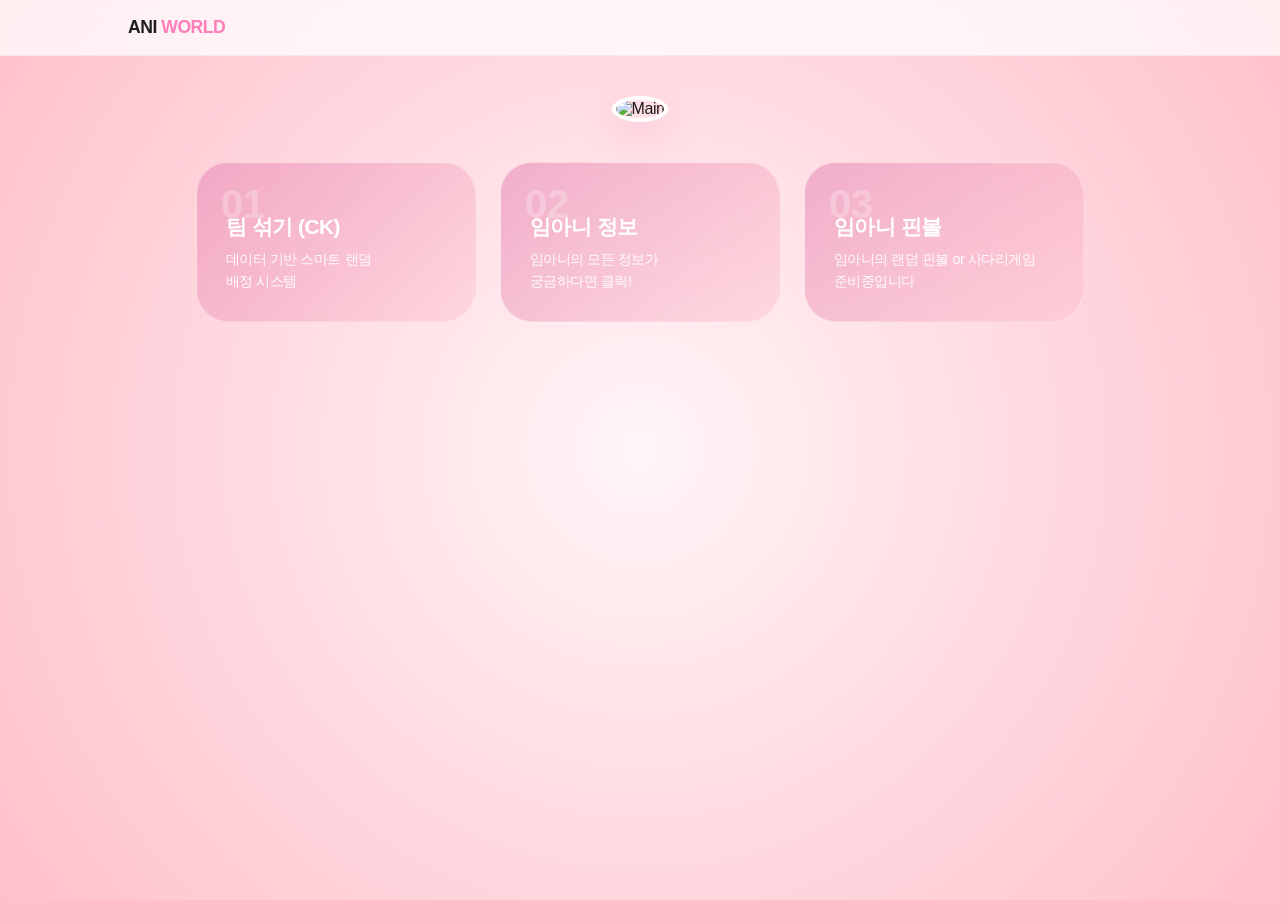
==== index.html @ 62e85752 "Add files via upload" ====
<!DOCTYPE html>
<html lang="ko">
<head>
    <meta charset="UTF-8">
    <meta name="viewport" content="width=device-width, initial-scale=1.0, maximum-scale=1.0, user-scalable=no">
    <title>ANI WORLD</title>
    <link rel="stylesheet" href="style.css">
</head>
<body>
    <header>
        <div class="logo" onclick="location.href='index.html'">ANI <span>WORLD</span></div>
    </header>

    <main id="main-page">
        <div class="main-visual">
            <img src="https://stimg.sooplive.co.kr/NORMAL_BBS/6/7137696/31416899566299e08.gif" alt="Main" class="ani-gif">
        </div>

        <div class="card-wrapper-container">
            <div class="menu-wrapper" onclick="location.href='team.html'">
                <div class="mode-card">
                    <span class="card-num">01</span>
                    <div class="card-title">팀 섞기 (CK)</div>
                    <div class="card-desc">데이터 기반 스마트 랜덤<br>배정 시스템</div>
                </div>
            </div>

            <div class="menu-wrapper" onclick="location.href='info.html'">
                <div class="mode-card">
                    <span class="card-num">02</span>
                    <div class="card-title">임아니 정보</div>
                    <div class="card-desc">임아니의 모든 정보가<br>궁금하다면 클릭!</div>
                </div>
            </div>

            <div class="menu-wrapper" onclick="location.href='fruit.html'">
                <div class="mode-card">
                    <span class="card-num">03</span>
                    <div class="card-title">임아니 핀볼</div>
                    <div class="card-desc">임아니의 랜덤 핀볼 or 사다리게임<br>준비중입니다</div>
                </div>
            </div>
        </div>
    </main>
</body>
</html>
---- style.css ----
@import url('https://cdn.jsdelivr.net/gh/orioncactus/pretendard@v1.3.9/dist/web/static/pretendard.css');

:root {
    --main-pink: #FFC0CB;
    --neon-pink: #ff7eb9;
    --pure-white: #ffffff;
    --text-main: #1d1d1f;
    --text-sub: #6e6e73;
    --glass-bg: rgba(255, 255, 255, 0.75);
}

body {
    background: radial-gradient(circle at center, #FFF5F7 0%, var(--main-pink) 100%);
    color: var(--text-main);
    font-family: 'Pretendard', sans-serif;
    letter-spacing: -0.03em;
    margin: 0; padding: 0;
    min-height: 100vh;
    overflow-x: hidden;
}

header {
    width: 100%; height: 56px;
    display: flex; justify-content: space-between; align-items: center;
    padding: 0 10%; box-sizing: border-box;
    background: var(--glass-bg);
    backdrop-filter: blur(15px);
    position: sticky; top: 0; z-index: 1000;
    border-bottom: 1px solid rgba(0, 0, 0, 0.04);
}

.logo { font-size: 1.1rem; font-weight: 700; cursor: pointer; }
.logo span { color: var(--neon-pink); font-weight: 800; }

#main-page { text-align: center; padding: 40px 1rem; }

.main-visual { margin-bottom: 40px; }
.ani-gif {
    width: 120px; height: 120px; border-radius: 50%;
    border: 4px solid var(--pure-white);
    box-shadow: 0 15px 35px rgba(244, 114, 182, 0.2);
    object-fit: cover;
}

.card-wrapper-container {
    display: flex; justify-content: center;
    gap: 24px; margin-top: 30px; flex-wrap: wrap;
}

.menu-wrapper { display: flex; flex-direction: column; align-items: center; }

.mode-card {
    background: linear-gradient(135deg, rgba(232, 140, 183, 0.6) 0%, rgba(255, 192, 203, 0.4) 100%);
    backdrop-filter: blur(10px);
    width: 280px; height: 160px;
    border-radius: 32px; padding: 1.8rem; position: relative;
    border: 1px solid rgba(255, 255, 255, 0.4);
    cursor: pointer; transition: all 0.4s cubic-bezier(0.175, 0.885, 0.32, 1.275);
    text-align: left; box-sizing: border-box;
    display: flex; flex-direction: column; justify-content: flex-end;
}

/* 호버 시 세련된 변화 */
.mode-card:hover { 
    transform: translateY(-12px); 
    background: var(--pure-white); 
    border-color: var(--neon-pink);
    box-shadow: 0 25px 50px rgba(244, 114, 182, 0.25);
}

.card-num { 
    position: absolute; top: 1.2rem; left: 1.5rem; /* 숫자를 왼쪽 위로 옮겨서 더 세련되게 */
    font-size: 2.5rem; font-weight: 900; 
    color: rgba(255,255,255,0.25); 
    transition: 0.4s;
}

.card-title { 
    font-size: 1.3rem; font-weight: 800; 
    color: var(--pure-white); margin-bottom: 8px; 
    z-index: 1; transition: 0.4s;
}

.card-desc { 
    font-size: 0.9rem; color: rgba(255, 255, 255, 0.95); 
    line-height: 1.5; z-index: 1; transition: 0.4s;
}

/* 호버 시 텍스트 색상 변화 */
.mode-card:hover .card-title { color: var(--text-main); }
.mode-card:hover .card-desc { color: var(--text-sub); }
.mode-card:hover .card-num { color: rgba(244, 114, 182, 0.1); }

/* 모바일 대응 */
@media (max-width: 600px) {
    .mode-card {
        width: 100%; /* 폰에서는 카드가 시원하게 꽉 참 */
        max-width: 320px;
    }
    #main-page { padding: 40px 1rem; }
    .ani-gif { width: 100px; height: 100px; }
}
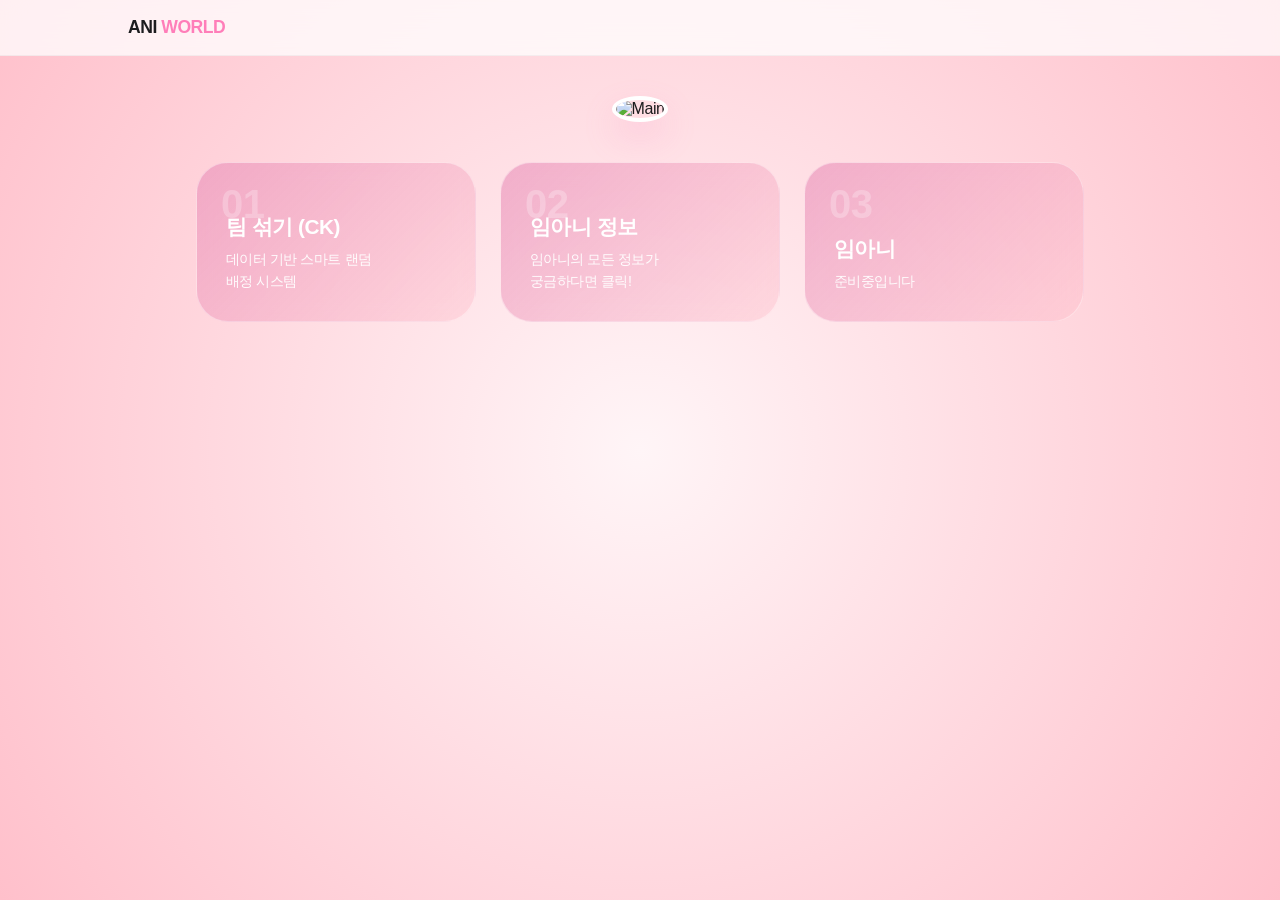
==== commit e3866f1a: "Update card links and content in index.html" ====
--- a/index.html
+++ b/index.html
@@ -33,14 +33,14 @@
                 </div>
             </div>
 
-            <div class="menu-wrapper" onclick="location.href='fruit.html'">
+            <div class="menu-wrapper" onclick="location.href='#'">
                 <div class="mode-card">
                     <span class="card-num">03</span>
-                    <div class="card-title">임아니 핀볼</div>
-                    <div class="card-desc">임아니의 랜덤 핀볼 or 사다리게임<br>준비중입니다</div>
+                    <div class="card-title">임아니 </div>
+                    <div class="card-desc">준비중입니다</div>
                 </div>
             </div>
         </div>
     </main>
 </body>
-</html>+</html>
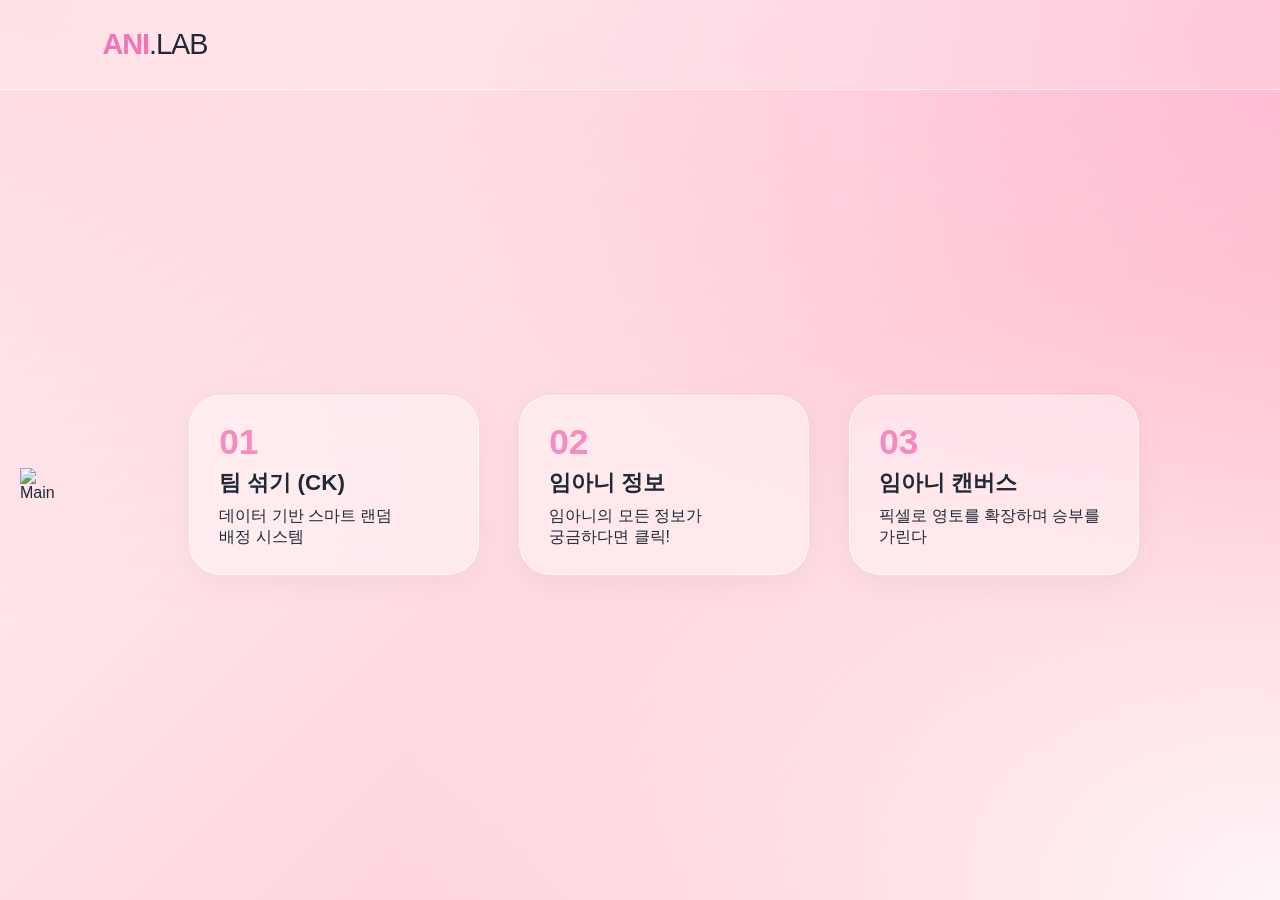
==== commit d4173bd2: "Update index.html" ====
--- a/index.html
+++ b/index.html
@@ -2,13 +2,18 @@
 <html lang="ko">
 <head>
     <meta charset="UTF-8">
-    <meta name="viewport" content="width=device-width, initial-scale=1.0, maximum-scale=1.0, user-scalable=no">
-    <title>ANI WORLD</title>
+    <meta name="viewport" content="width=device-width, initial-scale=1.0, maximum-scale=1.0, user-scalable=no, viewport-fit=cover">
+    <title>ANI.LAB</title>
     <link rel="stylesheet" href="style.css">
 </head>
 <body>
     <header>
-        <div class="logo" onclick="location.href='index.html'">ANI <span>WORLD</span></div>
+        <a href="#" class="logo-wrapper">
+            <span class="logo-ani">ANI</span><span class="logo-lab">.LAB</span>
+        </a>
+        <div class="header-right">
+            <img src="./ani-visual.gif" alt="Ani Animation" class="ani-gif">
+        </div>
     </header>
 
     <main id="main-page">
@@ -33,11 +38,11 @@
                 </div>
             </div>
 
-            <div class="menu-wrapper" onclick="location.href='#'">
+            <div class="menu-wrapper" onclick="location.href='suna.html'">
                 <div class="mode-card">
                     <span class="card-num">03</span>
-                    <div class="card-title">임아니 </div>
-                    <div class="card-desc">준비중입니다</div>
+                    <div class="card-title">임아니 캔버스 </div>
+                    <div class="card-desc">픽셀로 영토를 확장하며 승부를 가린다</div>
                 </div>
             </div>
         </div>
--- a/style.css
+++ b/style.css
@@ -1,102 +1,148 @@
-@import url('https://cdn.jsdelivr.net/gh/orioncactus/pretendard@v1.3.9/dist/web/static/pretendard.css');
+/* style.css (Pretendard 폰트 필요) */
+@import url('https://cdn.jsdelivr.net/gh/orioncactus/pretendard/dist/web/static/pretendard.css');
 
 :root {
-    --main-pink: #FFC0CB;
-    --neon-pink: #ff7eb9;
-    --pure-white: #ffffff;
-    --text-main: #1d1d1f;
-    --text-sub: #6e6e73;
-    --glass-bg: rgba(255, 255, 255, 0.75);
+    /* 더 세련된 색상 팔레트 */
+    --bg-main: #FFF5F7;
+    --neon-pink: #F472B6; /* 깊어진 핑크 */
+    --neon-pink-hover: #DB2777;
+    --card-bg: rgba(255, 255, 255, 0.4); /* Glass */
+    --text-main: #1F2937;
+    --text-sub: #4B5563;
+    --border-light: rgba(255, 255, 255, 0.6);
+}
+
+* {
+    box-shadow: none;
+    outline: none;
+    box-sizing: border-box;
 }
 
 body {
-    background: radial-gradient(circle at center, #FFF5F7 0%, var(--main-pink) 100%);
+    /* 은은한 메쉬 그라디언트 배경 */
+    background: 
+        radial-gradient(at 0% 0%, rgba(255, 192, 203, 0.5) 0px, transparent 50%),
+        radial-gradient(at 100% 0%, rgba(255, 126, 185, 0.3) 0px, transparent 50%),
+        radial-gradient(at 100% 100%, rgba(255, 245, 247, 1) 0px, transparent 50%),
+        linear-gradient(135deg, #FFF5F7 0%, #FFC0CB 100%);
     color: var(--text-main);
     font-family: 'Pretendard', sans-serif;
-    letter-spacing: -0.03em;
     margin: 0; padding: 0;
     min-height: 100vh;
-    overflow-x: hidden;
+    display: flex; flex-direction: column;
+    overflow-x: hidden; /* 모바일 흔들림 방지 */
 }
 
+/* Header & Logo */
 header {
-    width: 100%; height: 56px;
+    width: 100%; height: 90px;
     display: flex; justify-content: space-between; align-items: center;
-    padding: 0 10%; box-sizing: border-box;
-    background: var(--glass-bg);
-    backdrop-filter: blur(15px);
-    position: sticky; top: 0; z-index: 1000;
-    border-bottom: 1px solid rgba(0, 0, 0, 0.04);
+    padding: 0 8%;
+    background: rgba(255, 255, 255, 0.2);
+    backdrop-filter: blur(10px);
+    -webkit-backdrop-filter: blur(10px);
+    border-bottom: 1px solid var(--border-light);
+    position: fixed; top: 0; z-index: 1000;
 }
 
-.logo { font-size: 1.1rem; font-weight: 700; cursor: pointer; }
-.logo span { color: var(--neon-pink); font-weight: 800; }
+.logo-wrapper {
+    text-decoration: none;
+    font-size: 1.8rem; font-weight: 800;
+    letter-spacing: -1px;
+}
+.logo-ani { color: var(--neon-pink); }
+.logo-lab { color: var(--text-main); font-weight: 300; } /* thin 디자인 */
 
-#main-page { text-align: center; padding: 40px 1rem; }
+.header-right { display: flex; align-items: center; }
+.ani-gif { width: 130px; height: 130px; } /* 크기 최적화 */
 
-.main-visual { margin-bottom: 40px; }
-.ani-gif {
-    width: 120px; height: 120px; border-radius: 50%;
-    border: 4px solid var(--pure-white);
-    box-shadow: 0 15px 35px rgba(244, 114, 182, 0.2);
-    object-fit: cover;
+/* Main Section */
+#main-page {
+    flex: 1;
+    display: flex; justify-content: center; align-items: center;
+    padding: 120px 20px 50px 20px; /* 헤더 공간 확보 */
+    width: 100%;
 }
 
 .card-wrapper-container {
-    display: flex; justify-content: center;
-    gap: 24px; margin-top: 30px; flex-wrap: wrap;
+    display: flex; flex-direction: row; /* 데스크탑 가로 */
+    gap: 40px; justify-content: center; align-items: center;
+    width: 100%; max-width: 1200px;
 }
 
-.menu-wrapper { display: flex; flex-direction: column; align-items: center; }
+.menu-wrapper { text-decoration: none; }
 
+/* Mode Card (Glassmorphism) */
 .mode-card {
-    background: linear-gradient(135deg, rgba(232, 140, 183, 0.6) 0%, rgba(255, 192, 203, 0.4) 100%);
-    backdrop-filter: blur(10px);
-    width: 280px; height: 160px;
-    border-radius: 32px; padding: 1.8rem; position: relative;
-    border: 1px solid rgba(255, 255, 255, 0.4);
-    cursor: pointer; transition: all 0.4s cubic-bezier(0.175, 0.885, 0.32, 1.275);
-    text-align: left; box-sizing: border-box;
-    display: flex; flex-direction: column; justify-content: flex-end;
+    background: var(--card-bg);
+    backdrop-filter: blur(20px);
+    -webkit-backdrop-filter: blur(20px);
+    width: 290px; height: 180px;
+    border-radius: 32px; padding: 1.8rem;
+    position: relative;
+    border: 1px solid var(--border-light);
+    box-shadow: 0 8px 32px rgba(0, 0, 0, 0.05); /* 은은한 그림자 */
+    display: flex; flex-direction: column; justify-content: center;
+    transition: all 0.5s cubic-bezier(0.23, 1, 0.32, 1); /* 부드러운 애니메이션 */
+    cursor: pointer;
 }
 
-/* 호버 시 세련된 변화 */
 .mode-card:hover { 
-    transform: translateY(-12px); 
-    background: var(--pure-white); 
+    transform: translateY(-15px);
+    background: rgba(255, 255, 255, 0.8);
     border-color: var(--neon-pink);
-    box-shadow: 0 25px 50px rgba(244, 114, 182, 0.25);
+    box-shadow: 0 20px 40px rgba(244, 114, 182, 0.2);
 }
 
-.card-num { 
-    position: absolute; top: 1.2rem; left: 1.5rem; /* 숫자를 왼쪽 위로 옮겨서 더 세련되게 */
-    font-size: 2.5rem; font-weight: 900; 
-    color: rgba(255,255,255,0.25); 
-    transition: 0.4s;
+.card-num {
+    font-size: 2.2rem; font-weight: 900;
+    color: var(--neon-pink);
+    opacity: 0.8; margin-bottom: 5px;
 }
 
-.card-title { 
-    font-size: 1.3rem; font-weight: 800; 
-    color: var(--pure-white); margin-bottom: 8px; 
-    z-index: 1; transition: 0.4s;
+.card-title {
+    font-size: 1.4rem; font-weight: 700;
+    color: var(--text-main);
+    margin-bottom: 8px;
 }
 
-.card-desc { 
-    font-size: 0.9rem; color: rgba(255, 255, 255, 0.95); 
-    line-height: 1.5; z-index: 1; transition: 0.4s;
+.card-subtitle {
+    font-size: 0.95rem; font-weight: 400;
+    color: var(--text-sub); line-height: 1.4;
 }
 
-/* 호버 시 텍스트 색상 변화 */
-.mode-card:hover .card-title { color: var(--text-main); }
-.mode-card:hover .card-desc { color: var(--text-sub); }
-.mode-card:hover .card-num { color: rgba(244, 114, 182, 0.1); }
+/* ========================================= */
+/* 모바일 및 반응형 최적화 (절대 안깨짐) */
+/* ========================================= */
+@media (max-width: 900px) {
+    .card-wrapper-container {
+        flex-direction: column; /* 세로 배치로 전환 (핵심) */
+        gap: 20px;
+        padding: 0 20px;
+    }
 
-/* 모바일 대응 */
-@media (max-width: 600px) {
     .mode-card {
-        width: 100%; /* 폰에서는 카드가 시원하게 꽉 참 */
-        max-width: 320px;
+        width: 100%; /* 화면 너비에 맞춤 */
+        max-width: 360px; /* 너무 커지지 않게 */
+        height: 150px;
+        padding: 1.2rem 1.5rem;
     }
-    #main-page { padding: 40px 1rem; }
+
+    header {
+        height: 70px;
+        padding: 0 5%;
+    }
+    .logo-wrapper { font-size: 1.5rem; }
     .ani-gif { width: 100px; height: 100px; }
-}+    #main-page { padding-top: 100px; }
+
+    .card-num { font-size: 1.8rem; }
+    .card-title { font-size: 1.2rem; }
+    .card-subtitle { font-size: 0.85rem; }
+}
+
+@media (max-width: 480px) {
+    /* 아주 작은 화면 대응 */
+    .mode-card { max-width: 300px; }
+    .card-subtitle { display: none; } /* 서브타이틀 숨김으로 공간 확보 */
+}
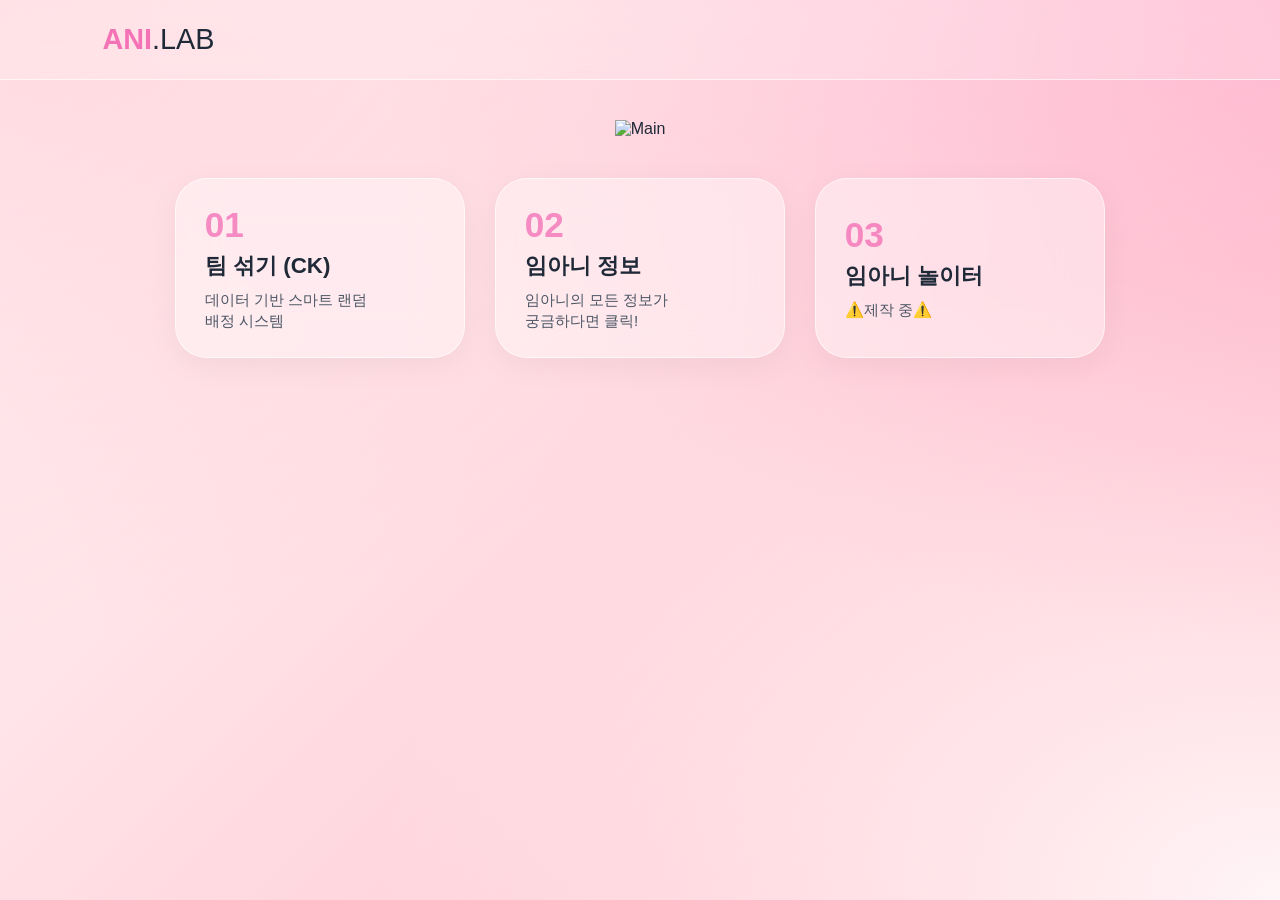
==== commit b8dbf0b0: "Modify last menu card title and description Updated the card title for the last menu item to reflect" ====
--- a/index.html
+++ b/index.html
@@ -11,9 +11,6 @@
         <a href="#" class="logo-wrapper">
             <span class="logo-ani">ANI</span><span class="logo-lab">.LAB</span>
         </a>
-        <div class="header-right">
-            <img src="./ani-visual.gif" alt="Ani Animation" class="ani-gif">
-        </div>
     </header>
 
     <main id="main-page">
@@ -41,8 +38,8 @@
             <div class="menu-wrapper" onclick="location.href='suna.html'">
                 <div class="mode-card">
                     <span class="card-num">03</span>
-                    <div class="card-title">임아니 캔버스 </div>
-                    <div class="card-desc">픽셀로 영토를 확장하며 승부를 가린다</div>
+                    <div class="card-title">임아니 놀이터 </div>
+                    <div class="card-desc">⚠️제작 중⚠️</div>
                 </div>
             </div>
         </div>
--- a/style.css
+++ b/style.css
@@ -1,25 +1,29 @@
-/* style.css (Pretendard 폰트 필요) */
+/* style.css */
 @import url('https://cdn.jsdelivr.net/gh/orioncactus/pretendard/dist/web/static/pretendard.css');
 
 :root {
-    /* 더 세련된 색상 팔레트 */
     --bg-main: #FFF5F7;
-    --neon-pink: #F472B6; /* 깊어진 핑크 */
+    --neon-pink: #F472B6; 
     --neon-pink-hover: #DB2777;
-    --card-bg: rgba(255, 255, 255, 0.4); /* Glass */
+    --card-bg: rgba(255, 255, 255, 0.4); 
     --text-main: #1F2937;
     --text-sub: #4B5563;
     --border-light: rgba(255, 255, 255, 0.6);
 }
 
+/* 초기화: 여백 제거 */
 * {
     box-shadow: none;
     outline: none;
     box-sizing: border-box;
+    margin: 0; padding: 0;
+}
+
+html {
+    background: #FFF5F7; /* 상단바 흰 선 방어용 */
 }
 
 body {
-    /* 은은한 메쉬 그라디언트 배경 */
     background: 
         radial-gradient(at 0% 0%, rgba(255, 192, 203, 0.5) 0px, transparent 50%),
         radial-gradient(at 100% 0%, rgba(255, 126, 185, 0.3) 0px, transparent 50%),
@@ -27,52 +31,55 @@
         linear-gradient(135deg, #FFF5F7 0%, #FFC0CB 100%);
     color: var(--text-main);
     font-family: 'Pretendard', sans-serif;
-    margin: 0; padding: 0;
     min-height: 100vh;
     display: flex; flex-direction: column;
-    overflow-x: hidden; /* 모바일 흔들림 방지 */
+    overflow-x: hidden;
 }
 
-/* Header & Logo */
+/* Header - 상단 딱 붙임 */
 header {
-    width: 100%; height: 90px;
+    width: 100%; height: 80px;
     display: flex; justify-content: space-between; align-items: center;
     padding: 0 8%;
     background: rgba(255, 255, 255, 0.2);
-    backdrop-filter: blur(10px);
-    -webkit-backdrop-filter: blur(10px);
+    backdrop-filter: blur(15px);
+    -webkit-backdrop-filter: blur(15px);
     border-bottom: 1px solid var(--border-light);
-    position: fixed; top: 0; z-index: 1000;
+    position: fixed; 
+    top: 0; left: 0; right: 0;
+    z-index: 1000;
 }
 
 .logo-wrapper {
     text-decoration: none;
     font-size: 1.8rem; font-weight: 800;
-    letter-spacing: -1px;
 }
 .logo-ani { color: var(--neon-pink); }
-.logo-lab { color: var(--text-main); font-weight: 300; } /* thin 디자인 */
+.logo-lab { color: var(--text-main); font-weight: 300; }
 
 .header-right { display: flex; align-items: center; }
-.ani-gif { width: 130px; height: 130px; } /* 크기 최적화 */
+.ani-gif { width: 120px; height: 120px; object-fit: contain; }
 
 /* Main Section */
 #main-page {
     flex: 1;
-    display: flex; justify-content: center; align-items: center;
-    padding: 120px 20px 50px 20px; /* 헤더 공간 확보 */
+    display: flex; flex-direction: column;
+    justify-content: flex-start; align-items: center;
+    padding: 120px 20px 50px 20px; 
     width: 100%;
 }
 
+.main-visual { margin-bottom: 40px; }
+
 .card-wrapper-container {
-    display: flex; flex-direction: row; /* 데스크탑 가로 */
-    gap: 40px; justify-content: center; align-items: center;
+    display: flex; flex-direction: row;
+    gap: 30px; justify-content: center; align-items: center;
     width: 100%; max-width: 1200px;
 }
 
 .menu-wrapper { text-decoration: none; }
 
-/* Mode Card (Glassmorphism) */
+/* [복구] Mode Card 및 Hover 효과 */
 .mode-card {
     background: var(--card-bg);
     backdrop-filter: blur(20px);
@@ -81,17 +88,18 @@
     border-radius: 32px; padding: 1.8rem;
     position: relative;
     border: 1px solid var(--border-light);
-    box-shadow: 0 8px 32px rgba(0, 0, 0, 0.05); /* 은은한 그림자 */
+    box-shadow: 0 8px 32px rgba(0, 0, 0, 0.05);
     display: flex; flex-direction: column; justify-content: center;
-    transition: all 0.5s cubic-bezier(0.23, 1, 0.32, 1); /* 부드러운 애니메이션 */
+    transition: all 0.4s cubic-bezier(0.23, 1, 0.32, 1); /* 애니메이션 속도 */
     cursor: pointer;
 }
 
+/* 마우스 올렸을 때 효과 다시 살림 */
 .mode-card:hover { 
     transform: translateY(-15px);
-    background: rgba(255, 255, 255, 0.8);
+    background: rgba(255, 255, 255, 0.85);
     border-color: var(--neon-pink);
-    box-shadow: 0 20px 40px rgba(244, 114, 182, 0.2);
+    box-shadow: 0 25px 50px rgba(244, 114, 182, 0.3);
 }
 
 .card-num {
@@ -102,47 +110,30 @@
 
 .card-title {
     font-size: 1.4rem; font-weight: 700;
-    color: var(--text-main);
     margin-bottom: 8px;
 }
 
-.card-subtitle {
-    font-size: 0.95rem; font-weight: 400;
-    color: var(--text-sub); line-height: 1.4;
+.card-desc {
+    font-size: 0.95rem; color: var(--text-sub);
+    line-height: 1.4;
 }
 
-/* ========================================= */
-/* 모바일 및 반응형 최적화 (절대 안깨짐) */
-/* ========================================= */
+/* 모바일 대응 */
 @media (max-width: 900px) {
+    header { height: 60px; padding: 0 5%; }
+    #main-page { padding-top: 100px; }
+
     .card-wrapper-container {
-        flex-direction: column; /* 세로 배치로 전환 (핵심) */
+        flex-direction: column;
         gap: 20px;
-        padding: 0 20px;
     }
 
     .mode-card {
-        width: 100%; /* 화면 너비에 맞춤 */
-        max-width: 360px; /* 너무 커지지 않게 */
-        height: 150px;
-        padding: 1.2rem 1.5rem;
+        width: 100%; max-width: 360px; height: 150px;
     }
 
-    header {
-        height: 70px;
-        padding: 0 5%;
+    /* 모바일에서도 터치 시 효과 있도록 */
+    .mode-card:active {
+        transform: scale(0.98);
     }
-    .logo-wrapper { font-size: 1.5rem; }
-    .ani-gif { width: 100px; height: 100px; }
-    #main-page { padding-top: 100px; }
-
-    .card-num { font-size: 1.8rem; }
-    .card-title { font-size: 1.2rem; }
-    .card-subtitle { font-size: 0.85rem; }
 }
-
-@media (max-width: 480px) {
-    /* 아주 작은 화면 대응 */
-    .mode-card { max-width: 300px; }
-    .card-subtitle { display: none; } /* 서브타이틀 숨김으로 공간 확보 */
-}
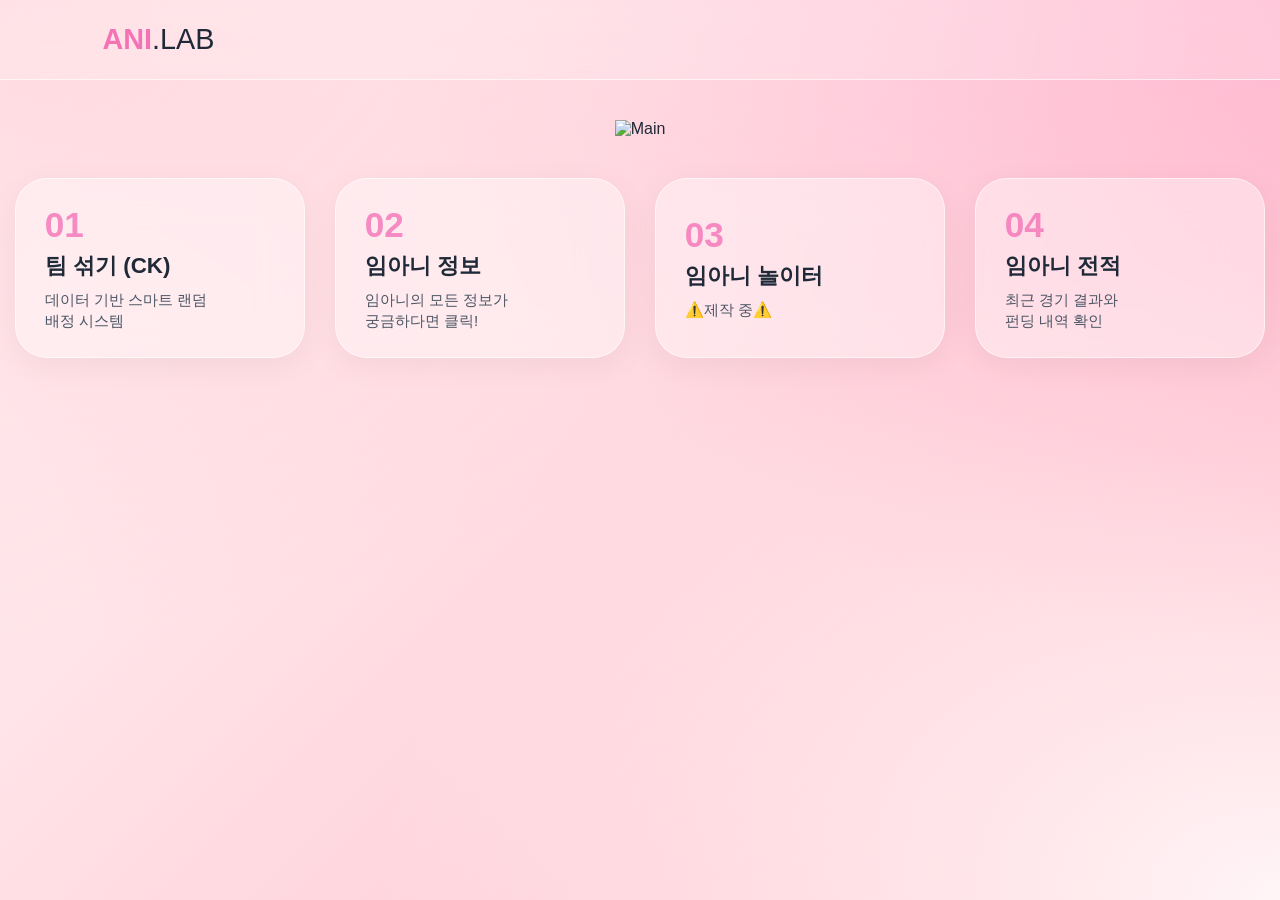
==== commit d989a7d8: "Update index.html" ====
--- a/index.html
+++ b/index.html
@@ -1,12 +1,23 @@
 <!DOCTYPE html>
 <html lang="ko">
 <head>
+    <!-- Google Tag Manager -->
+    <script>(function(w,d,s,l,i){w[l]=w[l]||[];w[l].push({'gtm.start':
+    new Date().getTime(),event:'gtm.js'});var f=d.getElementsByTagName(s)[0],
+    j=d.createElement(s),dl=l!='dataLayer'?'&l='+l:'';j.async=true;j.src=
+    'https://www.googletagmanager.com/gtm.js?id='+i+dl;f.parentNode.insertBefore(j,f);
+    })(window,document,'script','dataLayer','GTM-WLFLL6GS');</script>
+    <!-- End Google Tag Manager -->
     <meta charset="UTF-8">
     <meta name="viewport" content="width=device-width, initial-scale=1.0, maximum-scale=1.0, user-scalable=no, viewport-fit=cover">
     <title>ANI.LAB</title>
     <link rel="stylesheet" href="style.css">
 </head>
 <body>
+        <!-- Google Tag Manager (noscript) -->
+    <noscript><iframe src="https://www.googletagmanager.com/ns.html?id=GTM-WLFLL6GS"
+    height="0" width="0" style="display:none;visibility:hidden"></iframe></noscript>
+    <!-- End Google Tag Manager (noscript) -->
     <header>
         <a href="#" class="logo-wrapper">
             <span class="logo-ani">ANI</span><span class="logo-lab">.LAB</span>
@@ -42,7 +53,15 @@
                     <div class="card-desc">⚠️제작 중⚠️</div>
                 </div>
             </div>
-        </div>
-    </main>
+
+            <div class="menu-wrapper" onclick="location.href='record.html'">
+                <div class="mode-card">
+                    <span class="card-num">04</span>
+                    <div class="card-title">임아니 전적</div>
+                    <div class="card-desc">최근 경기 결과와<br>펀딩 내역 확인</div>
+                </div>
+            </div>
+            
+        </div> </main>
 </body>
 </html>
